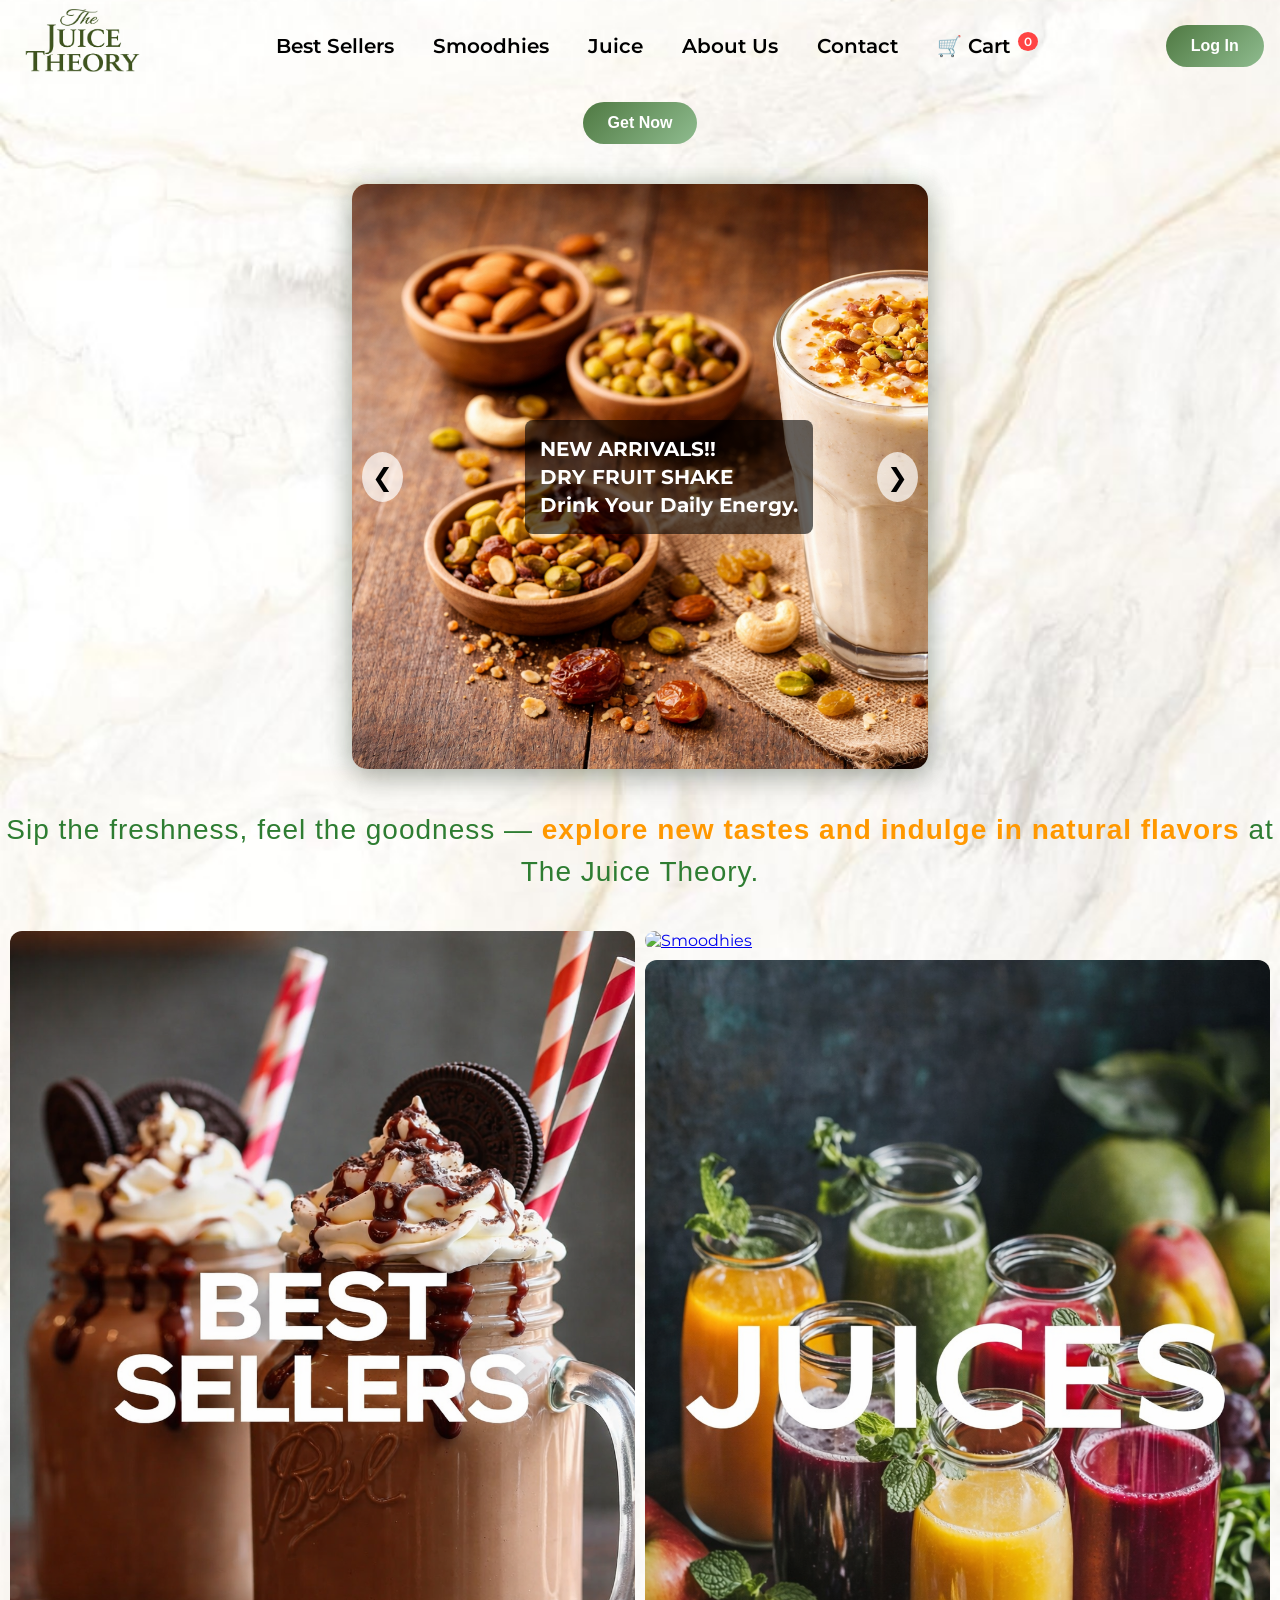
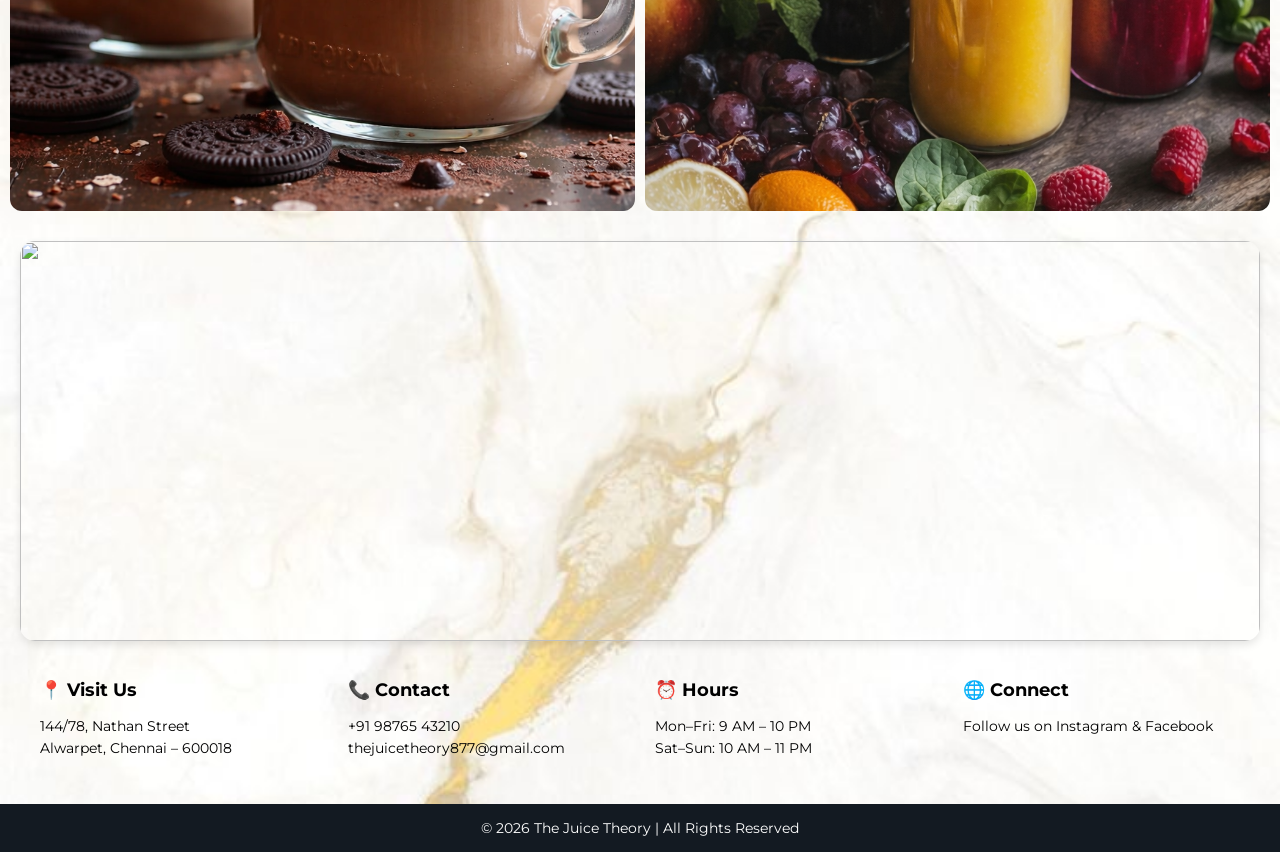
==== index.html @ f538d2ef "Add files via upload" ====
<!DOCTYPE html>
<html lang="en">
<head>
  <meta charset="UTF-8">
  <title>The Juice Theory | Home</title>
  <link rel="stylesheet" type="text/css" href="juiceshop.css">
  <meta name="viewport" content="width=device-width, initial-scale=1.0">
  <style>
    /* Quick fix for the welcome message styling */
    #welcomeText {
      color: #507d2a;
      font-weight: bold;
      margin-right: 15px;
    }
    .cart-count {
      background: #ff4444;
      color: white;
      border-radius: 50%;
      padding: 2px 6px;
      font-size: 12px;
      vertical-align: top;
      margin-left: 2px;
    }
  </style>
</head>

<body>

<table>
  <tr>
    <th><img src="logo1.png" style="height:20vh;width:20vw;" alt="Logo"></th>

    <th class="desktop-menu">
      <a href="bestseller.html" target="_blank">Best Sellers</a>
      <a href="Smoodhies.html" target="_blank">Smoodhies</a>
      <a href="juices.html" target="_blank">Juice</a>
      <a href="aboutus.html" target="_blank">About Us</a>
      <a href="contact.html" target="_blank">Contact</a>
      <a href="checkout.html" style="color: #8db600;" target="_blank">🛒 Cart <span id="cart-count-nav" class="cart-count">0</span></a>
    </th>

    <th id="userSection">
      
      <button onclick="window.location.href='login.html'">Log In</button>
    </th>
  </tr>
</table>

<div class="nav-items">
  <a href="bestseller.html" target="_blank">Best Sellers</a>
  <a href="Smoodhies.html" target="_blank">Smoodhies</a>
  <a href="juices.html" target="_blank">Juice</a>
  <a href="checkout.html" target="_blank">My Cart</a>
  <a href="aboutus.html" target="_blank">About Us</a>
  <a href="contact.html" target="_blank">Contact</a>
</div>

<div style="text-align:center;margin-top:10px;">
  <button onclick="window.location.href='newarrivals.html'">Get Now</button>
</div>

<div class="slider">
  <input type="radio" name="slider" id="s1" checked>
  <input type="radio" name="slider" id="s2">
  <input type="radio" name="slider" id="s3">
  <input type="radio" name="slider" id="s4">
  <input type="radio" name="slider" id="s5">
  <input type="radio" name="slider" id="s6">

  <div class="slides">
    <div class="slide">
      <img src="dry2.img.png" alt="Dry Fruit Shake">
      <div class="text"><h1>NEW ARRIVALS!!<br>DRY FRUIT SHAKE<br>Drink Your Daily Energy.</h1></div>
    </div>
    <div class="slide">
      <img src="ABC.png" alt="ABC Smoothie">
      <div class="text"><h1>NEW ARRIVALS!!<br>ABC SMOOTHIE<br>Fuel Your Day the Natural Way.</h1></div>
    </div>
    <div class="slide">
      <img src="nungu.png" alt="Nungu Milk">
      <div class="text"><h1>NEW ARRIVALS!!<br>NUNGU MILK<br>Cool Down with Ice Apple Milk.</h1></div>
    </div>
    <div class="slide">
      <img src="grape.png" alt="Pulpy Grape">
      <div class="text"><h1>NEW ARRIVALS!!<br>PULPY GRAPE<br>Real Grapes, Real Pulp</h1></div>
    </div>
    <div class="slide">
      <img src="milk.png" alt="Coconut Milk">
      <div class="text"><h1>NEW ARRIVALS!!<br>COCONUT MILK<br>Fresh & Fast</h1></div>
    </div>
    <div class="slide">
      <img src="coconut.png" alt="Tender Coconut">
      <div class="text"><h1>NEW ARRIVALS!!<br>TENDER COCONUT<br>100% Natural</h1></div>
    </div>
  </div>

  <div class="nav nav1"><label for="s6" class="arrow left">&#10094;</label><label for="s2" class="arrow right">&#10095;</label></div>
  <div class="nav nav2"><label for="s1" class="arrow left">&#10094;</label><label for="s3" class="arrow right">&#10095;</label></div>
  <div class="nav nav3"><label for="s2" class="arrow left">&#10094;</label><label for="s4" class="arrow right">&#10095;</label></div>
  <div class="nav nav4"><label for="s3" class="arrow left">&#10094;</label><label for="s5" class="arrow right">&#10095;</label></div>
  <div class="nav nav5"><label for="s4" class="arrow left">&#10094;</label><label for="s6" class="arrow right">&#10095;</label></div>
  <div class="nav nav6"><label for="s5" class="arrow left">&#10094;</label><label for="s1" class="arrow right">&#10095;</label></div>
</div>

<p class="tagline">
  Sip the freshness, feel the goodness — 
  <span>explore new tastes and indulge in natural flavors</span> 
  at The Juice Theory.
</p>



<!-- 🔥 GRID SECTION -->
<div class="category-grid">
  <div class="card tall">
    <a href="bestseller.html" target="_blank"><img src="bestd.png" alt="Juices"></a>
  </div>

  <div class="card">
    <a href="smoodhies.html" target="_blank"><img src="smoodhied.png" alt="Smoodhies"></a>
  </div>

  <div class="card">
    <a href="juices.html" target="_blank"><img src="juiced.png" alt="Best Sellers"></a>
  </div>
</div>
  

</div>

<!-- 🌟 NEW ARRIVALS -->
<div class="full">
  <a href="newarrivals.html" target="_blank"> <img src="newdisplay.png"></a>
</div>






<footer class="footer">
  <div class="footer-container">
    <div class="footer-box">
      <h3>📍 Visit Us</h3>
      <p>144/78, Nathan Street<br>Alwarpet, Chennai – 600018</p>
    </div>
    <div class="footer-box">
      <h3>📞 Contact</h3>
      <p>+91 98765 43210 <br>thejuicetheory877@gmail.com</p>
    </div>
    <div class="footer-box">
      <h3>⏰ Hours</h3>
      <p>Mon–Fri: 9 AM – 10 PM <br>Sat–Sun: 10 AM – 11 PM</p>
    </div>
    <div class="footer-box">
      <h3>🌐 Connect</h3>
      <p>Follow us on Instagram & Facebook</p>
    </div>
  </div>
  <div class="footer-bottom">© 2026 The Juice Theory | All Rights Reserved</div>
</footer>

<script>
  // --- 1. CONFIGURATION & INITIALIZATION ---
  // Run both functions as soon as the script is reached
  document.addEventListener("DOMContentLoaded", () => {
    renderUserSection();
    updateCartBadge();
  });

  // --- 2. USER AUTHENTICATION LOGIC ---
  function renderUserSection() {
    const userSection = document.getElementById("userSection");
    const storedName = localStorage.getItem("username");

    if (storedName) {
      // If user is logged in: Show "Hi, Name" and a Logout button
      userSection.innerHTML = `
        <span id="welcomeText">Hi, ${storedName}</span>
        <button class="auth-btn" onclick="logout()">Logout</button>
      `;
    } else {
      // If logged out: ONLY show the Log In button (removes the "ghost" box)
      userSection.innerHTML = `
        <button class="auth-btn" onclick="window.location.href='login.html'">Log In</button>
      `;
    }
  }

  function logout() {
    // Clear the user from storage
    localStorage.removeItem("username");
    // Reload the page to reset the UI back to "Logged Out" state
    location.reload();
  }

  // --- 3. CART QUANTITY LOGIC ---
  function updateCartBadge() {
    // 1. Get the cart array from localStorage (matches your 'juiceCart' key)
    const cart = JSON.parse(localStorage.getItem('juiceCart')) || [];
    
    // 2. Add up all the 'quantity' values of the items in the cart
    const totalItems = cart.reduce((sum, item) => sum + (item.quantity || 0), 0);
    
    // 3. Find the badge element in the HTML
    const badge = document.getElementById('cart-count-nav');
    
    // 4. Update the text if the badge exists
    if (badge) {
      badge.innerText = totalItems;
    }
  }

  // --- 4. MULTI-TAB SYNCING (BONUS) ---
  // If you have two tabs open and add an item in one, 
  // this updates the cart count in the other tab automatically.
  window.addEventListener('storage', () => {
    updateCartBadge();
    renderUserSection();
  });
</script>

</body>
</html>
---- juiceshop.css ----
/* 🔥 GOOGLE FONT */
@import url('https://fonts.googleapis.com/css2?family=Montserrat:wght@400;600&display=swap');

/* 🌿 BODY BACKGROUND */
body {
  margin: 0;
  font-family: 'Montserrat', sans-serif;

  background: url("background.jpg") no-repeat center center;
  background-size: cover;
  min-height: 100vh;
}
.tagline {
  font-family: 'Poppins', sans-serif;
  font-size: 28px;
  font-weight: 500;
  color: #2e7d32; /* fresh green */
  text-align: center;
  margin-top: 20px;
  line-height: 1.5;
  letter-spacing: 1px;
}

.tagline span {
  color: #ff9800; /* highlight color */
  font-weight: 600;
}

/* 🔘 BUTTON */
button {
  padding: 12px 25px;
  background: linear-gradient(135deg, #4f7942, #8fbc8f);
  border: none;
  border-radius: 25px;
  color: white;
  font-size: 16px;
  font-weight: bold;
  cursor: pointer;
  transition: all 0.3s ease;
}

button:hover {
  transform: scale(1.08);
  background: linear-gradient(135deg, #3d5f33, #6fa46f);
  box-shadow: 0 8px 20px rgba(0,0,0,0.2);
}
.desktop-menu a {
  padding: 10px 17px;
  white-space: nowrap;   /* prevents breaking */
}
table {
  border-collapse: collapse;
  width: 100%;
  

  
  box-shadow: none;
}
/* 🔥 LOGO FIX */
th img {
  height: 80px !important;
  width: auto !important;

  background: transparent !important;
  border-radius: 0;
  mix-blend-mode: multiply;
}
/* 🌿 KEEP your existing styles + ADD these */
th a, th p {
  display: inline-block;
  
  /* KEEP your font settings */
  font-size: 20px;
  font-weight: 500;

  /* ADD animation */
  transition: 
    transform 0.25s cubic-bezier(0.25, 1.4, 0.4, 1),
    color 0.25s ease,
    text-shadow 0.25s ease;
}

/* ✨ hover */
th a:hover, th p:hover {
  color: #4f7942 !important;
  transform: translateY(-4px) scale(1.06);
  text-shadow: 0 4px 10px rgba(79,121,66,0.35);
}

/* 🔥 NAV LINKS */
th a, th p {
  text-decoration: none;
  color: black !important;   /* ✅ default black */
  font-size: 20px;
  font-weight: 600;
  transition: all 0.3s ease;
}

/* 🌿 hover effect */
th a:hover, th p:hover {
  color: #4f7942 !important;   /* sap green */
  transform: scale(1.08);
}
#welcomeText {
  font-size: 22px;
  font-weight: 600;
  letter-spacing: 0.8px;

  color: black;                     /* ✅ default black text */
  border: 1.5px solid #4f7942;      /* 🌿 thin sap green border */
  padding: 6px 12px;
  border-radius: 8px;

  transition: all 0.3s ease;
}

/* 🔥 GRID */
.grid {
  display: grid;
  grid-template-columns: 1fr 1fr;
  gap: 20px;
  padding: 20px;
}

/* 🧾 CARD */
.card {
  overflow: hidden;
  border-radius: 12px;
}

/* 🖼 IMAGE */
.card img {
  width: 100%;
  height: 320px;
  object-fit: cover;
  transition: 0.4s;
}

/* ✨ HOVER EFFECT */
.card:hover img {
  transform: scale(1.05);
}

/* 🌟 FULL IMAGE */
.full {
  margin: 20px;
  border-radius: 15px; /* Matches the grid card radius */
  overflow: hidden;
  box-shadow: 0 4px 8px rgba(0,0,0,0.1); /* Optional: adds depth like a card */
  cursor: pointer;
}

.full img {
  width: 100%;
  height: auto; /* Keeps the banner aspect ratio */
  display: block;
  object-fit: cover;
  transition: transform 0.3s ease; /* Matches the grid hover effect */
}

/* Adds the same zoom effect you have on the grid cards */
.full:hover img {
  transform: scale(1.02); 
}

.full img {
  width: 100%;
  height: 400px;
  object-fit: cover;
}

/* 📱 MOBILE */
@media (max-width: 768px) {
  .grid {
    grid-template-columns: 1fr;
  }

  .card img {
    height: 220px;
  }

  .full img {
    height: 250px;
  }
}
.category-grid {
  display: grid;
  /* Two equal columns */
  grid-template-columns: 1fr 1fr; 
  /* Sets the height to fill the screen */
  height: 100vh; 
  gap: 10px;
  padding: 10px;
  box-sizing: border-box;
}

.card {
  width: 100%;
  height: 100%;
  overflow: hidden;
  border-radius: 12px;
}

.card img {
  width: 100%;
  height: 100%;
  /* Ensures the image fills the box without distortion */
  object-fit: cover; 
  display: block;
}

/* This makes Image 1 span the left side entirely */
.tall {
  grid-row: span 2;
}

/* Responsive: Stacks them vertically on small screens */
@media (max-width: 768px) {
  .category-grid {
    grid-template-columns: 1fr;
    height: auto;
  }
  .tall {
    grid-row: span 1;
    height: 300px;
  }
}
/* ✨ hover effect */
#welcomeText:hover {
  color: #4f7942;                  /* 🌿 sap green text */
  border-color: #4f7942;

  transform: scale(1.05);
  box-shadow: 0 4px 10px rgba(79,121,66,0.2);
}
th a {
  text-decoration: none !important;
}

/* CLEAN TABLE */
table {
  border: 3px solid #4f7942;   /* 🌿 sap green border */
  border-radius: 12px;         /* smooth corners */
  overflow: hidden;            /* keeps border clean */
}

  .slider {
  position: relative;
  width: 45%;
  height: 65vh;
  margin: 40px auto;
  overflow: hidden;
  border-radius: 15px;

  /* ❌ no border */
  border: none;

  /* 🌿 premium soft glow */
  box-shadow: 
    0 10px 30px rgba(0,0,0,0.25),        /* depth */
    0 0 25px rgba(79,121,66,0.25);       /* sap green glow */

  transition: all 0.4s ease;
}

/* ✨ hover highlight effect */
.slider:hover {
  transform: scale(1.02);

  box-shadow: 
    0 15px 40px rgba(0,0,0,0.3),
    0 0 35px rgba(79,121,66,0.45);   /* stronger glow */
}

    .slides {
      display: flex;
      width: 600%;
      height: 100%;
      transition: transform 0.5s ease-in-out;

    }

   .slide {
  width: 100%;
  height: 100%;
  flex-shrink: 0;
  position: relative;
  overflow: hidden;
}
.slide img {
  width: auto !important;
  height: 100% !important;
  object-fit: cover !important;
  object-position: 100% center !important;
}


    /*			TEXT ABOVE IMAGE */
    .text {
      position: absolute;
      top: 50%;
      left: 5%;
      transform: translateY(-50%);
      color: white;
      max-width: 50%;
      background: rgba(0,0,0,0.6);
      padding: 15px;
      border-radius: 8px;
      z-index: 2;
    }

    .text h1 {
      font-size: 20px;
      margin: 0;
      line-height: 1.4;
    }

    input {
      display: none;
    }

    #s1:checked ~ .slides { transform: translateX(0%); }
    #s2:checked ~ .slides { transform: translateX(-100%); }
    #s3:checked ~ .slides { transform: translateX(-200%); }
    #s4:checked ~ .slides { transform: translateX(-300%); }
    #s5:checked ~ .slides { transform: translateX(-400%); }
    #s6:checked ~ .slides { transform: translateX(-500%); }

    .arrow {
      position: absolute;
      top: 50%;
      transform: translateY(-50%);
      font-size: 25px;
      background: rgba(255,255,255,0.7);
      padding: 10px;
      cursor: pointer;
      border-radius: 50%;
      z-index: 3;
    }

    .left { left: 10px; }
    .right { right: 10px; }

    .nav { display: none; }

    #s1:checked ~ .nav1 { display: block; }
    #s2:checked ~ .nav2 { display: block; }
    #s3:checked ~ .nav3 { display: block; }
    #s4:checked ~ .nav4 { display: block; }
    #s5:checked ~ .nav5 { display: block; }
    #s6:checked ~ .nav6 { display: block; } change the css alone 
/* FOOTER MAIN */
.footer {
  background: #232f3e;
  color: black;
  padding-top: 40px;
  margin-top: 50px;
}

/* GRID */
.footer-container {
  display: grid;
  grid-template-columns: repeat(4, 1fr);
  gap: 30px;
  padding: 0 40px;
}

/* BOX */
.footer-box h3 {
  margin-bottom: 10px;
  font-size: 18px;
  color: black;
}

.footer-box p {
  font-size: 14px;
  line-height: 1.6;
  color: black;
}

/* BOTTOM BAR */
.footer-bottom {
  text-align: center;
  padding: 15px;
  margin-top: 30px;
  background: #131a22;
  font-size: 14px;
color:white;
}
/* 🔥 HAMBURGER */
.menu-icon {
  font-size: 26px;
  cursor: pointer;
  display: none;
}

.nav-items {
  display: none;
  position: fixed;   /* 🔥 change from absolute → fixed */
  top: 70px;
  left: 0;
  width: 100%;
  background: black;
  text-align: center;
  padding: 20px 0;
  z-index: 999;
}

.nav-items.active {
  display: block;
}

/* 📱 MOBILE VIEW */
@media (max-width: 768px) {

  /* show hamburger */
  .menu-icon {
    display: block;
  }

  /* hide normal menu */
  .nav-items {
    display: none;
    position: absolute;
    top: 70px;
    left: 0;
    width: 100%;
    
    background: linear-gradient(to right, #FCEDF0, #FFB6C1);
    text-align: center;
    padding: 20px 0;
  }

  /* show when active */
  .nav-items.active {
    display: block;
  }

  /* menu links */
  .nav-items a {
    display: block;
    color: white;
    padding: 12px;
    font-size: 18px;
  }

  .nav-items a:hover {
    color: #4f7942;
  }
}
@media (max-width: 768px) {

  table, tr {
    display: flex;
    flex-direction: column;
    align-items: center;
  }

  th {
    display: block;
    padding: 8px;
  }

  th img {
    height: 60px !important;
    width: auto !important;
  }
table {
  border: none;   /* instead of 3px solid */
}
  th a, th p {
    font-size: 16px;
  }

  #welcomeText {
    font-size: 16px;
  }

  button {
    font-size: 14px;
    padding: 8px 15px;
  }
}


/* RESPONSIVE */
@media (max-width: 900px) {
  .footer-container {
    grid-template-columns: repeat(2, 1fr);
  }
}

@media (max-width: 500px) {
  .footer-container {
    grid-template-columns: 1fr;
    text-align: center;
  }
}
@media (max-width: 768px) {
  div[style] {
    margin-top: 20px !important;
  }
}
@media (max-width: 768px) {
  .text {
    display: none;   /* removes text on images if needed */
  }
}
.nav-items {
  display: none;
  position: fixed;
  top: 70px;
  left: 0;
  width: 100%;

  background: rgba(0, 0, 0, 0.85);   /* 🔥 clean dark overlay */
  backdrop-filter: blur(8px);

  text-align: center;
  padding: 20px 0;
  z-index: 999;
}

/* when menu is opened */
.nav-items.active {
  display: flex;
  flex-direction: column;
  align-items: center;
}

/* links */
.nav-items a {
  display: block;
  color: white;
  padding: 12px;
  font-size: 18px;
  text-decoration: none;
  transition: 0.3s ease;
}

.nav-items a:hover {
  color: #4f7942;
}
@media (max-width: 768px) {
  .slider {
    display: none !important;
  }
}
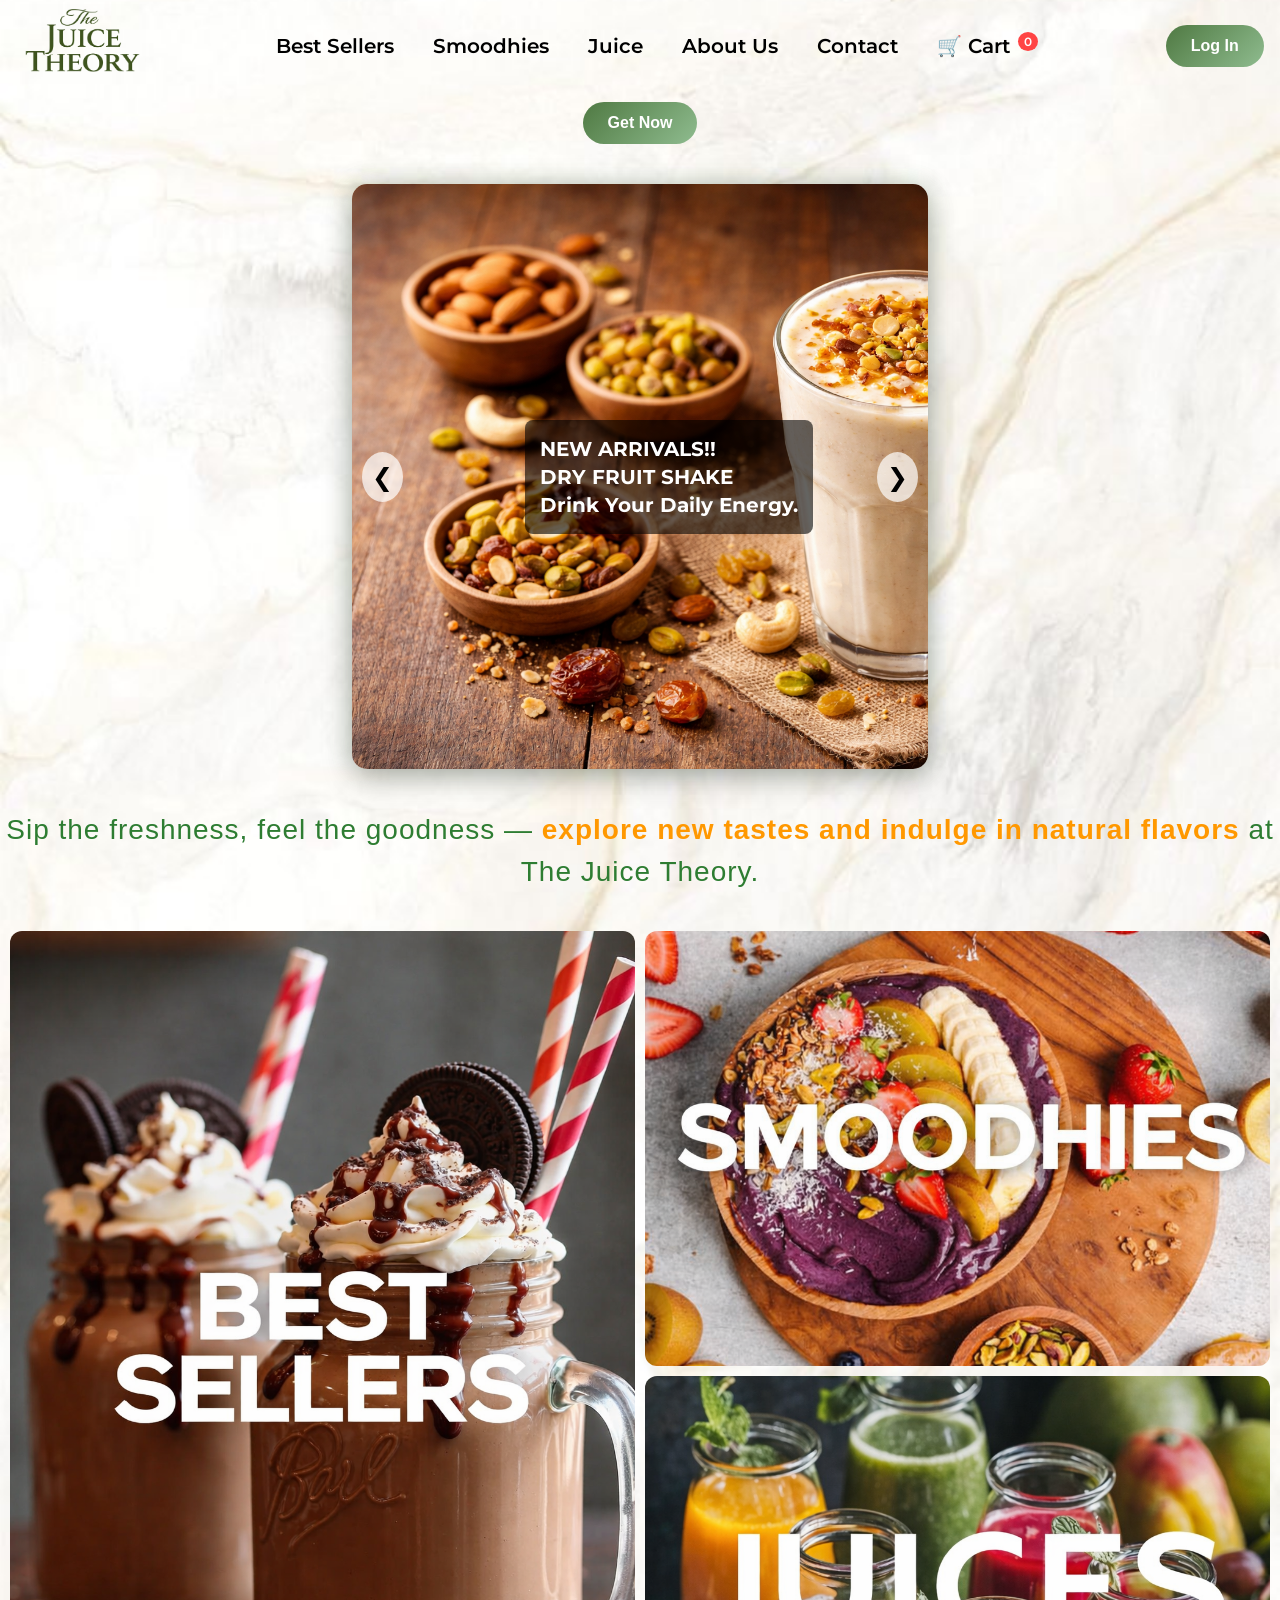
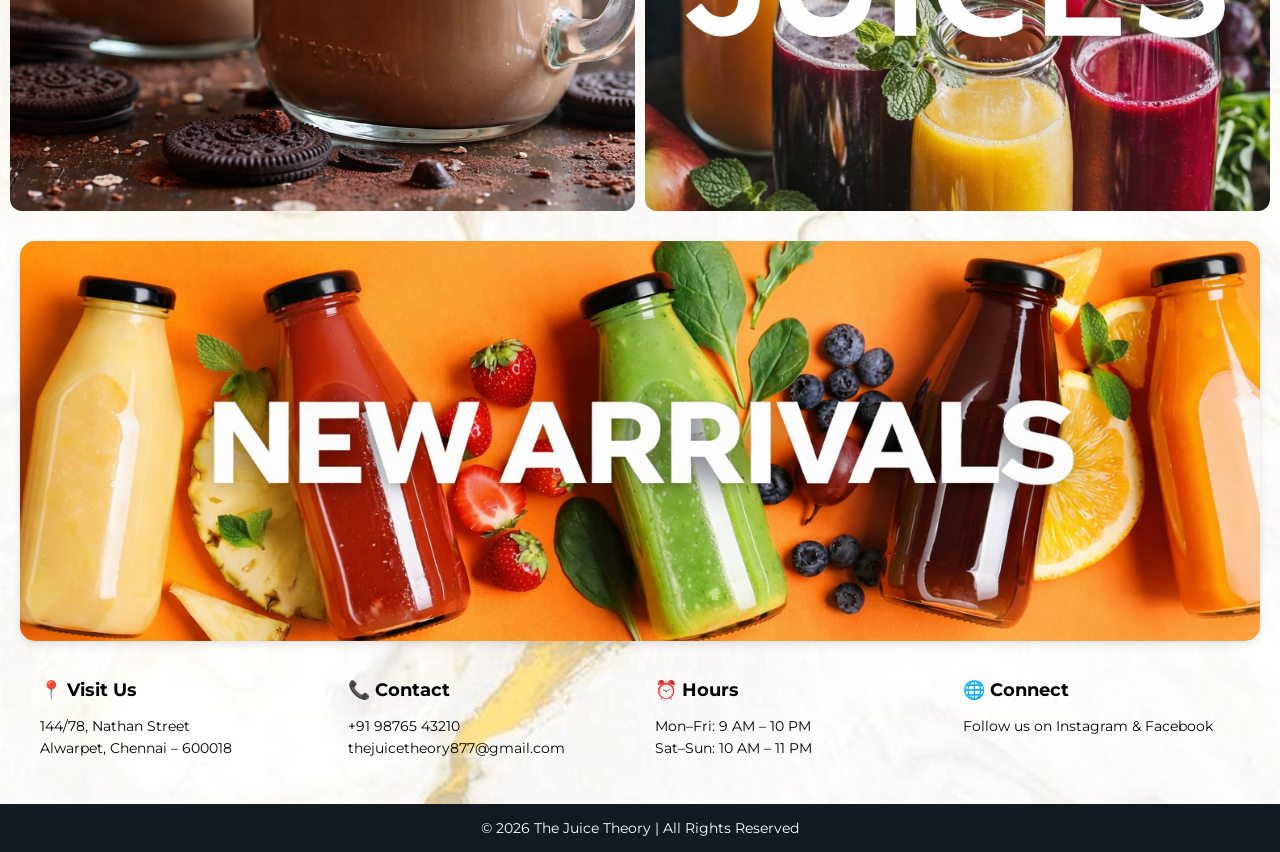
==== commit 514edfc3: "index.html" ====
--- a/index.html
+++ b/index.html
@@ -48,7 +48,7 @@
 
 <div class="nav-items">
   <a href="bestseller.html" target="_blank">Best Sellers</a>
-  <a href="Smoodhies.html" target="_blank">Smoodhies</a>
+  <a href="smoodhies.html" target="_blank">Smoodhies</a>
   <a href="juices.html" target="_blank">Juice</a>
   <a href="checkout.html" target="_blank">My Cart</a>
   <a href="aboutus.html" target="_blank">About Us</a>
@@ -221,4 +221,4 @@
 </script>
 
 </body>
-</html>+</html>
